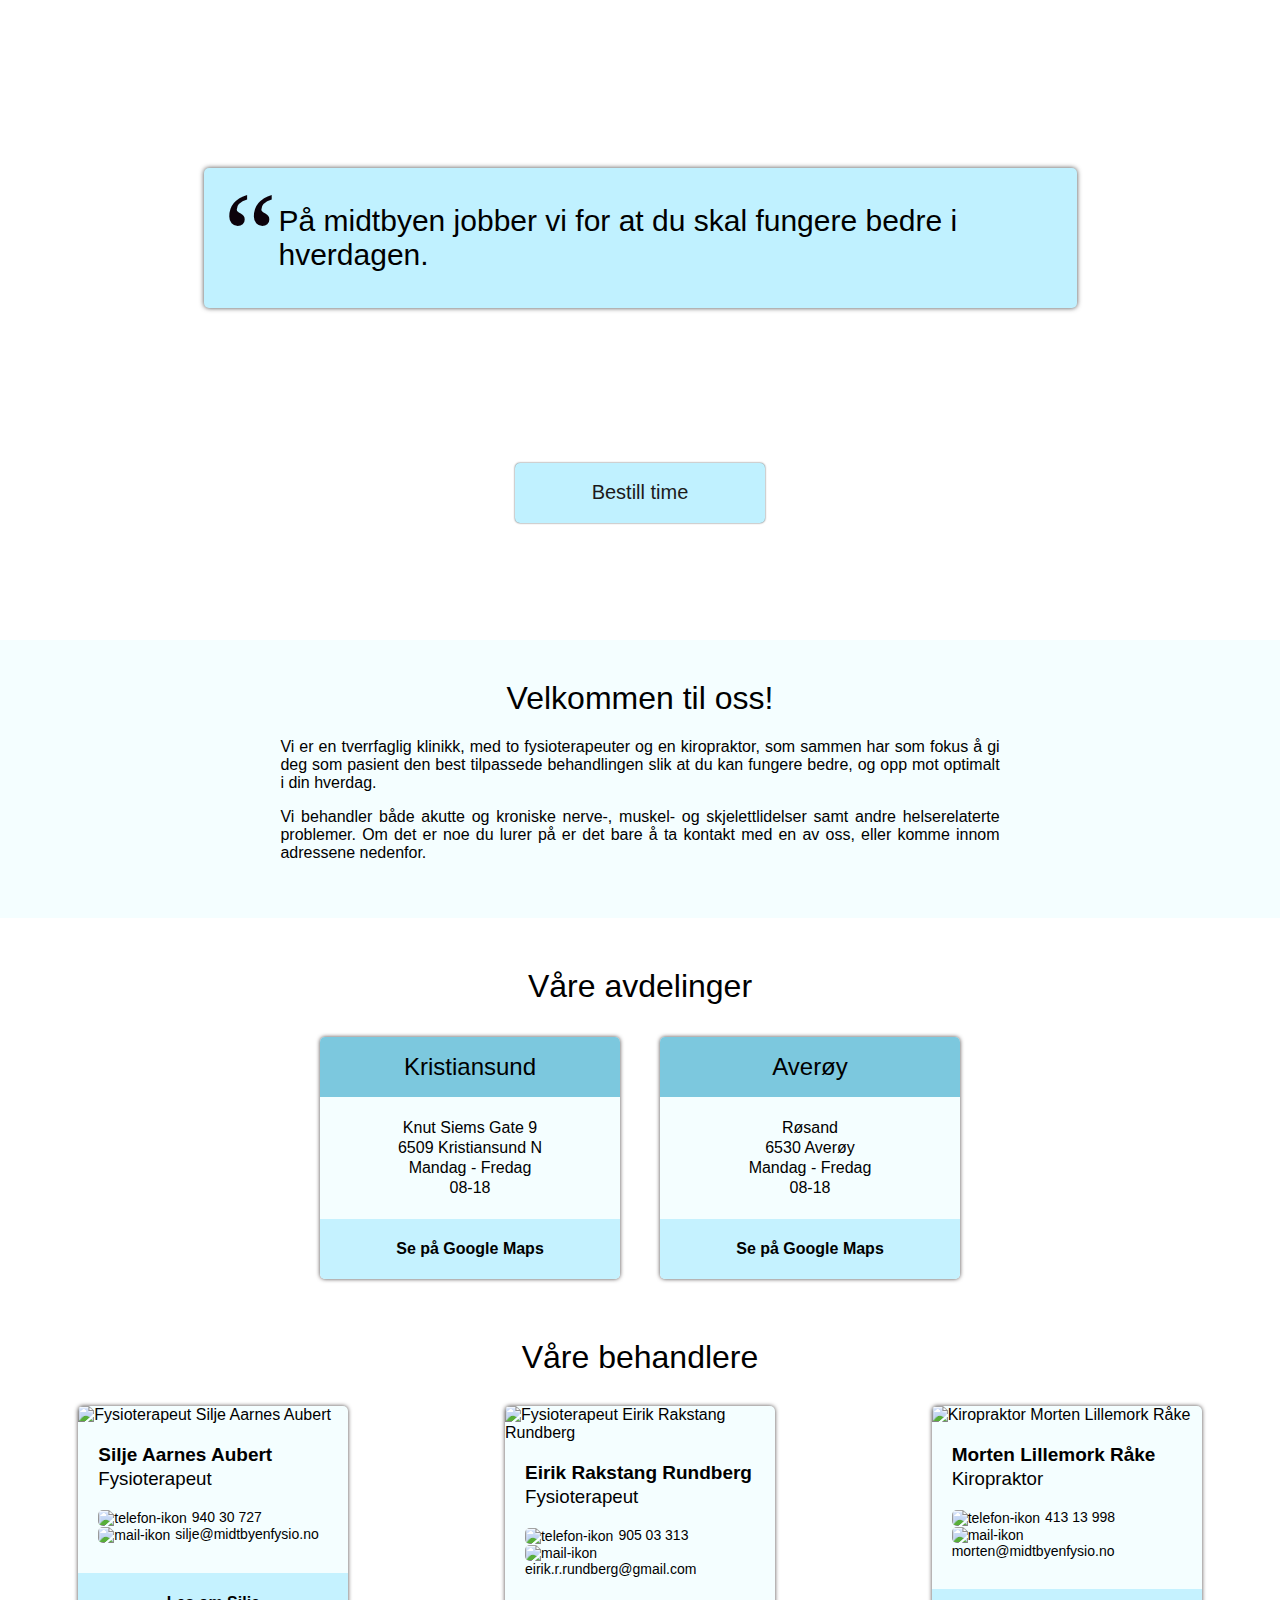
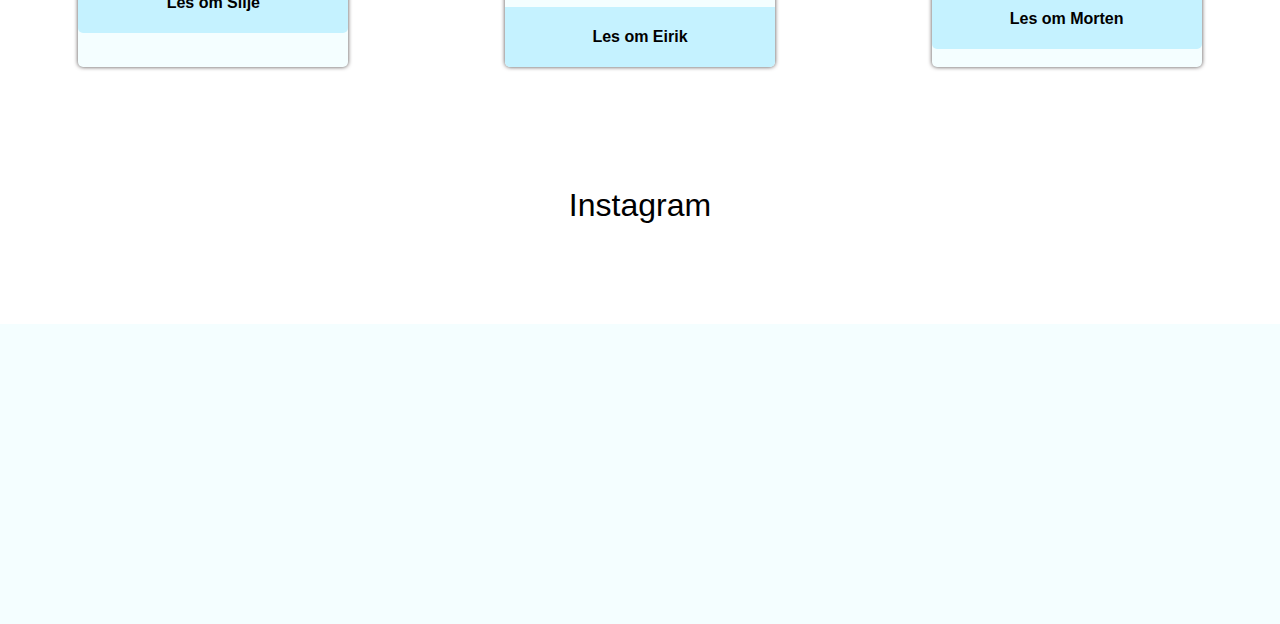
==== index.html @ 26018ac4 "feat: multiple small adjustments" ====
<!DOCTYPE html>
<html lang="nb">
  <head>
    <title>Midtbyen fysioterapi og kiropraktikk</title>
    <link rel="stylesheet" type="text/css" href="style.css" />
    <script src="https://code.jquery.com/jquery-1.10.2.js"></script>
    <script src="js/loadIncludes.js"></script>
    <script src="js/instagram.js"></script>
    <meta charset="utf-8" />
    <meta name="viewport" content="width=device-width, initial-scale=1.0" />
    <meta http-equiv="Content-Type" content="text/html; charset=utf-8" />
    <meta name="description" content="" />
    <link rel="icon" href="/img/logos/favicon.ico">
  </head>
  <body>
    <div id="headerContainer"></div>
    <script type="text/javascript">
      loadHeader();
    </script>
    <div id="topSection" class="content">
      <blockquote>
        På midtbyen jobber vi for at du skal fungere bedre i hverdagen.
      </blockquote>
      <a class="cta" href="bestilling.html">Bestill time</a>
    </div>
    <section id="welcomeTextSection">
      <div id="welcomeText">
        <h1>Velkommen til oss!</h1>
        <p>
          Vi er en tverrfaglig klinikk, med to fysioterapeuter og en
          kiropraktor, som sammen har som fokus å gi deg som pasient den best
          tilpassede behandlingen slik at du kan fungere bedre, og opp mot
          optimalt i din hverdag.
        </p>
        <p>
          Vi behandler både akutte og kroniske nerve-, muskel- og
          skjelettlidelser samt andre helserelaterte problemer. Om det er noe du
          lurer på er det bare å ta kontakt med en av oss, eller komme innom
          adressene nedenfor.
        </p>
      </div>
    </section>
    <section>
      <h1 id="departments">Våre avdelinger</h1>
      <div id="locations">
        <div class="location">
          <h2>Kristiansund</h2>
          <address>
            <p>Knut Siems Gate 9</p>
            <p>6509 Kristiansund N</p>
          </address>
          <p>Mandag - Fredag</p>
          <p>08-18</p>
          <a
            href="https://www.google.com/maps/place/63%C2%B006'36.9%22N+7%C2%B043'52.5%22E/@63.1102417,7.7290666,17z/data=!3m1!4b1!4m5!3m4!1s0x0:0x0!8m2!3d63.1102393!4d7.7312553">Se
            på Google Maps</a>
        </div>
        <div class="location">
          <h2>Averøy</h2>
          <address>
            <p>Røsand</p>
            <p>6530 Averøy</p>
          </address>
          <p>Mandag - Fredag</p>
          <p>08-18</p>
          <a
            href="https://www.google.com/maps/place/63%C2%B004'08.4%22N+7%C2%B040'07.1%22E/@63.0690024,7.666438,17z/data=!3m1!4b1!4m5!3m4!1s0x0:0x0!8m2!3d63.069!4d7.6686267">Se
            på Google Maps</a>
        </div>
      </div>
    </section>
    <section>
      <h1 id="employees">Våre behandlere</h1>
      <div id="people">
        <div class="person">
          <img
            src="img/people/square/portrett_silje.png"
            alt="Fysioterapeut Silje Aarnes Aubert"
            />
          <div class="personInfo">
            <h2>Silje Aarnes Aubert</h2>
            <h3 class="vocation">Fysioterapeut</h3>
            <div class="contactInfo">
              <span><img src="img/icons/tlf.png" alt="telefon-ikon" />940 30 727</span>
              <span><img src="img/icons/at.png" alt="mail-ikon" />silje@midtbyenfysio.no</span>
            </div>
          </div>
          <a href="Om_oss.html#silje">Les om Silje</a>
        </div>
        <div class="person">
          <img
            src="img/people/square/portrett_eirik.png"
            alt="Fysioterapeut Eirik Rakstang Rundberg"
            />
          <div class="personInfo">
            <h2>Eirik Rakstang Rundberg</h2>
            <h3 class="vocation">Fysioterapeut</h3>

            <div class="contactInfo">
              <span><img src="img/icons/tlf.png" alt="telefon-ikon" />905 03 313</span>
              <span><img src="img/icons/at.png" alt="mail-ikon" />eirik.r.rundberg@gmail.com</span>
            </div>
          </div>
          <a href="Om_oss.html#eirik">Les om Eirik</a>
        </div>
        <div class="person">
          <img
            src="img/people/square/portrett_morten.png"
            alt="Kiropraktor Morten Lillemork Råke"
            />
          <div class="personInfo">
            <h2>Morten Lillemork Råke</h2>
            <h3 class="vocation">Kiropraktor</h3>

            <div class="contactInfo">
              <span><img src="img/icons/tlf.png" alt="telefon-ikon" />413 13 998</span>
              <span><img src="img/icons/at.png" alt="mail-ikon" />morten@midtbyenfysio.no</span>
            </div>
          </div>
          <a href="Om_oss.html#morten">Les om Morten</a>
        </div>
      </div>
    </section>
    <section id="instagram-section">
      <h1 class="centerText">Instagram</h1>
      <div id="instagram-feed"></div>
    </section>
    <footer id="footer"></footer>
    <script src="https://snapwidget.com/js/snapwidget.js"></script>
    <script type="text/javascript">
      loadFooter();
    </script>
  </body>
</html>
---- style.css ----
/* Generelt */
h1,
h2,
h3,
h4 {
  font-weight: normal;
}

body {
  font-family: "Segoe UI", Tahoma, Geneva, Verdana, sans-serif;
  margin: 0;
}

address {
  font-style: normal;
}

.centerText {
  text-align: center;
}

img {
  border-radius: 5px;
}

/* includes/header.html */
/*---------- Header ---------*/
header {
  background-color: #f4feff;
  height: 100%;
  display: -webkit-box;
  display: -ms-flexbox;
  display: flex;
  -webkit-box-align: center;
  -ms-flex-align: center;
  align-items: center;
  -webkit-box-pack: justify;
  -ms-flex-pack: justify;
  justify-content: space-between;
}

#headerContainer {
  height: 90px;
  -webkit-transition: all 0.2s;
  -o-transition: all 0.2s;
  transition: all 0.2s;
  position: relative;
}

header a {
  height: 90%;
}

header img {
  height: 100%;
  width: auto;
}

.sticky {
  height: 60px !important;
  position: fixed !important;
  z-index: 1;
  width: 100%;
  box-shadow: 0px 0px 5px 0px rgb(76, 76, 76);
  -webkit-box-shadow: 0px 0px 5px 0px rgb(76, 76, 76);
  -moz-box-shadow: 0px 0px 5px 0px rgb(76, 76, 76);
}

.sticky ~ .content {
  padding-top: 90px;
}

h1.headerTitle {
  display: inline;
  font-weight: normal;
  font-size: 1.8em;
}

a.headerHome {
  display: -webkit-box;
  display: -ms-flexbox;
  display: flex;
  -webkit-box-align: center;
  -ms-flex-align: center;
  align-items: center;
}

a.headerHome .headerImg {
  height: 80px;
  width: 80px;
  background: url(/images/logo.png) no-repeat;
  background-size: cover;
}

a.headerHome:hover .headerImg {
  background: url(/images/logo_hover.png) no-repeat;
  background-size: cover;
}

/* Burger menu */
#mobileNav {
  background-color: #f4feff;
  text-align: right;
  padding-bottom: 10px;
  position: relative;
  z-index: 1;
  box-shadow: 0 4px 4px -2px #565656;
  -webkit-box-shadow: 0 4px 4px -2px #565656;
  -moz-box-shadow: 0 4px 4px -2px #565656;
}

.mobileNavList {
  margin: 0;
  list-style: none;
  font-weight: 350;
}

.mobileNavList li {
  padding: 7px 10px;
  font-size: 20px;
  margin-bottom: 10px;
}

.mobileNavList li a {
  text-decoration: none;
  color: black;
  padding: 10px 5px;
}

.burgerContainer {
  display: none;
  cursor: pointer;
  margin-right: 10px;
}

.bar1,
.bar2,
.bar3 {
  width: 35px;
  height: 5px;
  background-color: #333;
  margin: 6px 0;
  -webkit-transition: 0.4s;
  -o-transition: 0.4s;
  transition: 0.4s;
}

/* Rotate first bar */
.change .bar1 {
  -webkit-transform: rotate(-45deg) translate(-9px, 6px);
  -ms-transform: rotate(-45deg) translate(-9px, 6px);
  transform: rotate(-45deg) translate(-9px, 6px);
}

/* Fade out the second bar */
.change .bar2 {
  opacity: 0;
}

/* Rotate last bar */
.change .bar3 {
  -webkit-transform: rotate(45deg) translate(-8px, -8px);
  -ms-transform: rotate(45deg) translate(-8px, -8px);
  transform: rotate(45deg) translate(-8px, -8px);
}

@media screen and (max-width: 800px) {
  .burgerContainer {
    display: inline-block !important;
  }
  .desktopNav {
    display: none;
  }
}

/* Desktop nav */

nav.desktopNav li {
  position: relative;
}

ul.desktopNavList li {
  display: inline;
  margin-right: 20px;
  font-size: 20px;
}

ul.desktopNavList li a {
  text-decoration: none;
  color: black;
  font-weight: 350;
}

ul.desktopNavList li a:hover {
  text-shadow: 0 0 0.5px #0a0a0a;
}

.displayNone {
  display: none;
}

/* includes/footer.html */

footer {
  height: 300px;
  background-color: #f4feff;
  margin-top: 100px;
  color: #2b2b2b;
}

#socialIcons {
  height: 100%;
  width: 30%;
  display: -webkit-box;
  display: -ms-flexbox;
  display: flex;
  -webkit-box-align: center;
  -ms-flex-align: center;
  align-items: center;
  -webkit-box-orient: vertical;
  -webkit-box-direction: normal;
  -ms-flex-direction: column;
  flex-direction: column;
  -webkit-box-pack: center;
  -ms-flex-pack: center;
  justify-content: center;
}

#socialIcons img {
  height: 45px;
  margin: 10px;
}

#footerPlacer {
  display: -webkit-box;
  display: -ms-flexbox;
  display: flex;
  -webkit-box-align: center;
  -ms-flex-align: center;
  align-items: center;
  -ms-flex-pack: distribute;
  justify-content: space-around;
  height: 100%;
  -ms-flex-wrap: wrap;
  flex-wrap: wrap;
}

.footerPerson {
  margin-bottom: 10px;
  margin-right: 20px;
}

.footerPerson p {
  margin: 0;
}

.footerPerson span {
  display: block;
  font-weight: 100;
}

.footerPerson img {
  height: 15px;
}

#footerContact {
  width: 60%;
  display: -webkit-box;
  display: -ms-flexbox;
  display: flex;
  -ms-flex-wrap: wrap;
  flex-wrap: wrap;
}

#bottomFooter {
  background-color: #7cc8de;
  height: 40px;
  display: -webkit-box;
  display: -ms-flexbox;
  display: flex;
  -webkit-box-align: center;
  -ms-flex-align: center;
  align-items: center;
  -webkit-box-pack: center;
  -ms-flex-pack: center;
  justify-content: center;
}

#bottomFooter a {
  color: #353535;
  font-size: 14px;
}

/* index.html */

iframe.snapwidget-widget {
  height: auto !important;
  min-height: 300px !important;
}

#topSection {
  background-image: url("img/other/storkaia.jpg");
  height: 550px;
  display: -webkit-box;
  display: -ms-flexbox;
  display: flex;
  -webkit-box-orient: vertical;
  -webkit-box-direction: normal;
  -ms-flex-direction: column;
  flex-direction: column;
  -webkit-box-pack: space-around;
  -ms-flex-pack: space-around;
  justify-content: space-around;

  /* Create the parallax scrolling effect */
  background-attachment: fixed;
  background-position: center;
  background-repeat: no-repeat;
  background-size: cover;
}
.cta {
  display: block;
  text-decoration: none;
  color: #1c1a1a;
  font-weight: 500;
  width: 250px;
  margin: 0 auto;
  height: 60px;
  display: -webkit-box;
  display: -ms-flexbox;
  display: flex;
  -webkit-box-pack: center;
  -ms-flex-pack: center;
  justify-content: center;
  -webkit-box-align: center;
  -ms-flex-align: center;
  align-items: center;
  font-size: 20px;
  margin-bottom: 40px;
  background-color: #c0f1ff;
  border-radius: 5px;
  -webkit-transition: all 0.3s;
  -o-transition: all 0.3s;
  transition: all 0.3s;
  box-shadow: 0px 0px 2px 0px rgb(76, 76, 76);
  -webkit-box-shadow: 0px 0px 2px 0px rgb(76, 76, 76);
  -moz-box-shadow: 0px 0px 2px 0px rgb(76, 76, 76);
}

#welcomeTextSection {
  background-color: #f4feff;
  padding: 20px;
  margin: 0;
}

.cta:hover {
  -webkit-transform: scale(1.1);
  -ms-transform: scale(1.1);
  transform: scale(1.1);
  box-shadow: 0px 0px 5px 0px rgb(76, 76, 76);
  -webkit-box-shadow: 0px 0px 5px 0px rgb(76, 76, 76);
  -moz-box-shadow: 0px 0px 5px 0px rgb(76, 76, 76);
  cursor: pointer;
}

blockquote {
  font-size: 30px;
  width: 60%;
  margin: 0 auto;
  padding: 1.2em 30px 1.2em 75px;
  position: relative;
  background-color: #c0f1ff;
  border-radius: 5px;
  box-shadow: 0px 0px 5px 0px rgb(76, 76, 76);
  -webkit-box-shadow: 0px 0px 5px 0px rgb(76, 76, 76);
  -moz-box-shadow: 0px 0px 5px 0px rgb(76, 76, 76);
}

blockquote::before {
  font-family: Times new roman;
  content: "\201C";
  color: #0c020b;
  font-size: 4em;
  position: absolute;
  left: 20px;
  top: -1px;
}

@media screen and (max-width: 620px) {
  blockquote {
    font-size: 24px;
  }
}

section {
  margin-top: 50px;
}

#welcomeText {
  width: 58%;
  margin: 0 auto;
  padding: 20px 0;
  text-align: justify;
}

#welcomeText h1 {
  text-align: center;
  margin-top: 0px;
}

#locations {
  display: -webkit-box;
  display: -ms-flexbox;
  display: flex;
  -webkit-box-orient: horizontal;
  -webkit-box-direction: normal;
  -ms-flex-direction: row;
  flex-direction: row;
  -webkit-box-pack: center;
  -ms-flex-pack: center;
  justify-content: center;
  -ms-flex-wrap: wrap;
  flex-wrap: wrap;
  text-align: center;
}

.location {
  background-color: #f4feff;
  margin: 10px 20px;
  padding: 80px 40px;
  position: relative;
  width: 220px;
  box-shadow: 0px 0px 4px 0px rgb(80, 74, 74);
  -webkit-box-shadow: 0px 0px 4px 0px rgb(80, 74, 74);
  -moz-box-shadow: 0px 0px 4px 0px rgb(80, 74, 74);
  border-radius: 5px;
}

.location p {
  margin: 2px 0;
}

.location > h2 {
  margin: 0 0 10px 0;
}
.location h2 {
  position: absolute;
  width: 100%;
  height: 60px;
  line-height: 60px;
  left: 0;
  top: 0;
  background-color: #7cc8de;
  text-align: center;
  border-radius: 5px 5px 0 0;
}

.location a {
  position: absolute;
  width: 100%;
  height: 60px;
  line-height: 60px;
  left: 0;
  bottom: 0;
  background-color: #c5f2ff;
  text-align: center;
  text-decoration: none;
  color: black;
  font-weight: 600;
  margin-top: 10px;
  display: block;
  border-radius: 0 0 5px 5px;
}

.location a:hover {
  font-weight: 700;
}

#people {
  display: -webkit-box;
  display: -ms-flexbox;
  display: flex;
  -webkit-box-orient: horizontal;
  -webkit-box-direction: normal;
  -ms-flex-direction: row;
  flex-direction: row;
  -webkit-box-pack: space-around;
  -ms-flex-pack: space-around;
  justify-content: space-around;
  -ms-flex-wrap: wrap;
  flex-wrap: wrap;
}

#employees {
  margin-bottom: 30px;
}

.person {
  margin: 0 20px 70px;
  width: 270px;
  background-color: #f4feff;
  display: -webkit-box;
  display: -ms-flexbox;
  display: flex;
  -webkit-box-orient: vertical;
  -webkit-box-direction: normal;
  -ms-flex-direction: column;
  flex-direction: column;
  -webkit-box-align: start;
  -ms-flex-align: start;
  align-items: flex-start;
  -webkit-transition: all 0.3s;
  -o-transition: all 0.3s;
  transition: all 0.3s;
  box-shadow: 0px 0px 4px 0px rgb(80, 74, 74);
  -webkit-box-shadow: 0px 0px 4px 0px rgb(80, 74, 74);
  -moz-box-shadow: 0px 0px 4px 0px rgb(80, 74, 74);
  border-radius: 5px;
}

.personInfo {
  padding: 20px;
}

.person h2 {
  font-size: 19px;
  font-weight: 600;
  margin: 0;
}

.person .vocation {
  margin-top: 2px;
}

.person > img {
  width: 100%;
  max-height: 270px;
  border-radius: 5px 5px 0 0;
}

.contactInfo {
  display: -webkit-box;
  display: -ms-flexbox;
  display: flex;
  -webkit-box-orient: vertical;
  -webkit-box-direction: normal;
  -ms-flex-direction: column;
  flex-direction: column;
  -webkit-box-pack: start;
  -ms-flex-pack: start;
  justify-content: flex-start;
  width: 100%;
  margin: 10px 0;
}

.person a {
  color: black;
  background-color: #c5f2ff;
  display: block;
  width: 100%;
  height: 60px;
  display: -webkit-box;
  display: -ms-flexbox;
  display: flex;
  -webkit-box-align: center;
  -ms-flex-align: center;
  align-items: center;
  -webkit-box-pack: center;
  -ms-flex-pack: center;
  justify-content: center;
  text-decoration: none;
  font-weight: 600;
  border-radius: 0 0 5px 5px;
}

.person a:hover {
  font-weight: bold;
}

.contactInfo span img {
  width: 15px;
  margin-right: 5px;
  vertical-align: middle;
}

.contactInfo span {
  display: block;
  font-size: 14px;
}

#employees,
#departments {
  text-align: center;
}

#instagram-section {
  width: 90%;
  margin: 50px auto;
}

/* Bestilling.html */

.normalMargin {
  margin: 0 80px;
}
input,
select,
textarea {
  display: block;
  width: 100%;
  padding: 5px 0px 5px 2px;
  -webkit-box-sizing: border-box;
  box-sizing: border-box;
  background-color: #f4feff;
  font-family: Verdana;
}

input[type="submit"]:hover {
  cursor: pointer;
  -webkit-transform: scale(1.05);
  -ms-transform: scale(1.05);
  transform: scale(1.05);
}

form > p {
  font-weight: 500;
  color: #001bb0;
}

input,
select {
  height: 45px;
}

input,
select,
textarea {
  border: none;
  border-radius: 5px;
  border: 0.4px solid #bdbdbd;
}

input:focus,
select:focus,
textarea:focus {
  box-shadow: 0 0 6px #2196f3;
  -webkit-box-shadow: 0 0 6px #2196f3;
  -moz-box-shadow: 0 0 6px #2196f3;
  outline: none;
  background-color: white;
}

form {
  padding: 50px;
  max-width: 600px;
  background-color: #b9e4f1;
  box-shadow: 0px 0px 5px 0px rgb(147, 147, 147);
  -webkit-box-shadow: 0px 0px 5px 0px rgb(147, 147, 147);
  -moz-box-shadow: 0px 0px 5px 0px rgb(147, 147, 147);
  border-radius: 5px;
}

input,
textarea {
  padding-left: 5px;
}

input[type="date"]::-webkit-inner-spin-button {
  -webkit-appearance: none;
  display: none;
}

#orderButton {
  width: 100%;
  margin-top: 30px;
  margin-bottom: 0;
  background-color: #f4feff;
  border: none;
}

#orderButton:hover {
  background-color: #d2fbff;
  -webkit-transform: scale(1);
  -ms-transform: scale(1);
  transform: scale(1);
}

textarea {
  height: 200px;
  resize: none;
}

div#content-dissappear {
  width: 100%;
  display: -webkit-box;
  display: -ms-flexbox;
  display: flex;
  -webkit-box-orient: vertical;
  -webkit-box-direction: normal;
  -ms-flex-direction: column;
  flex-direction: column;
  -webkit-box-align: center;
  -ms-flex-align: center;
  align-items: center;
}

.formContainer {
  width: 70%;
}

.inputGroup {
  width: 47%;
  display: -webkit-box;
  display: -ms-flexbox;
  display: flex;
  -webkit-box-orient: vertical;
  -webkit-box-direction: normal;
  -ms-flex-direction: column;
  flex-direction: column;
  margin-bottom: 15px;
}

.fullWidthInput {
  width: 100% !important;
}

.inputRow {
  display: -webkit-box;
  display: -ms-flexbox;
  display: flex;
  -webkit-box-pack: justify;
  -ms-flex-pack: justify;
  justify-content: space-between;
}

label {
  width: 180px;
  margin-bottom: 5px;
}

#infoLabel {
  line-height: normal;
}

input::-webkit-input-placeholder,
textarea::-webkit-input-placeholder,
select {
  color: #646464;
  font-family: "Segoe UI", Tahoma, Geneva, Verdana, sans-serif;
  font-size: 14px;
}

input::-moz-placeholder,
textarea::-moz-placeholder,
select {
  color: #646464;
  font-family: "Segoe UI", Tahoma, Geneva, Verdana, sans-serif;
  font-size: 14px;
}

input:-ms-input-placeholder,
textarea:-ms-input-placeholder,
select {
  color: #646464;
  font-family: "Segoe UI", Tahoma, Geneva, Verdana, sans-serif;
  font-size: 14px;
}

input::-ms-input-placeholder,
textarea::-ms-input-placeholder,
select {
  color: #646464;
  font-family: "Segoe UI", Tahoma, Geneva, Verdana, sans-serif;
  font-size: 14px;
}

input::placeholder,
textarea::placeholder,
select {
  color: #646464;
  font-family: "Segoe UI", Tahoma, Geneva, Verdana, sans-serif;
  font-size: 14px;
}

textarea ~ label {
  line-height: normal;
}

form > h2 {
  margin-top: 0;
}

@media screen and (max-width: 620px) {
  .inputRow {
    -webkit-box-orient: vertical;
    -webkit-box-direction: normal;
    -ms-flex-direction: column;
    flex-direction: column;
  }
  .inputGroup {
    width: 100% !important;
  }
  .formContainer {
    width: 90%;
  }
  form {
    padding: 20px;
  }
  #welcomeText {
    width: 80%;
  }
}

select:hover {
  cursor: pointer;
}

form {
  margin: 40px 0px;
}

input#date {
  cursor: pointer;
}

/*Datepicker*/
.ui-widget-header {
  background: none !important;
  background-color: #fbcbe1 !important;
}

@media screen and (max-width: 390px) {
  .ui-datepicker {
    font-size: 14px !important;
  }
}

/*----------Priser.html ----------*/

#priser {
  background-color: rgb(244, 254, 255);
  border-radius: 5px;
  box-shadow: 0px 0px 5px 0px rgb(76, 76, 76);
  -webkit-box-shadow: 0px 0px 5px 0px rgb(76, 76, 76);
  -moz-box-shadow: 0px 0px 5px 0px rgb(76, 76, 76);
  border-spacing: 0;
}

#priser th {
  background-color: #7cc8de;
  text-align: left;
}

#priser tr:hover {
  background-color: rgb(166, 234, 241);
}

#priser td,
#priser th {
  padding: 10px 20px;
}

@media screen and (max-width: 620px) {
  .normalMargin {
    margin: 0 10px;
  }
}

#treatments {
  padding: 0;
}

#treatments > li {
  padding: 10px 20px;
  max-width: 385px;
  display: inline-block;
  background-color: #f4feff;
  border-radius: 5px;
  border: 0.4px solid gray;
  margin: 5px;
}

#priceSection {
  margin: 0;
}

#treatmentImages {
  display: flex;
  flex-wrap: wrap;
}

#treatmentImages img {
  width: 250px;
  margin: 5px;
}

@media screen and (max-width: 700px) {
  #treatmentImages {
    justify-content: center;
  }
  #treatmentImages img {
    width: 200px;
  }
}

@media screen and (max-width: 400px) {
  #treatmentImages img {
    width: 120px;
  }
}

/*---------- om_oss.html ----------*/

#aboutMidtbyen img {
  width: 250px;
  float: right;
  margin-left: 20px;
  margin-bottom: 10px;
}

#aboutPeople {
  clear: right;
}

#aboutPeople h2 {
  margin-bottom: 20px !important;
}

#aboutHeading {
  margin-top: 20px;
}

.aboutPerson {
  background-color: #f4feff;
  padding: 20px;
  box-shadow: 0px 0px 5px 0px rgb(76, 76, 76);
  -webkit-box-shadow: 0px 0px 5px 0px rgb(76, 76, 76);
  -moz-box-shadow: 0px 0px 5px 0px rgb(76, 76, 76);
  border-radius: 5px;
  margin-bottom: 30px;
}

.aboutPerson h3 {
  margin: 0;
  font-weight: 600;
}

.imgPlacer {
  width: 230px;
}

.aboutPerson img {
  max-width: 100%;
  float: left;
  margin-right: 20px;
  margin-bottom: 10px;
}

#aboutMidtbyen,
#aboutPeople {
  margin-bottom: 40px;
}

@media screen and (max-width: 550px) {
  .aboutPerson img {
    margin-bottom: 10px;
  }
  .imgPlacer {
    width: 100%;
  }
  .aboutPerson h3 {
    text-align: center;
  }
  .aboutPerson {
    width: 86%;
  }
}

@media screen and (max-width: 500px) {
  #aboutMidtbyen img {
    width: 100%;
    height: auto;
  }
}
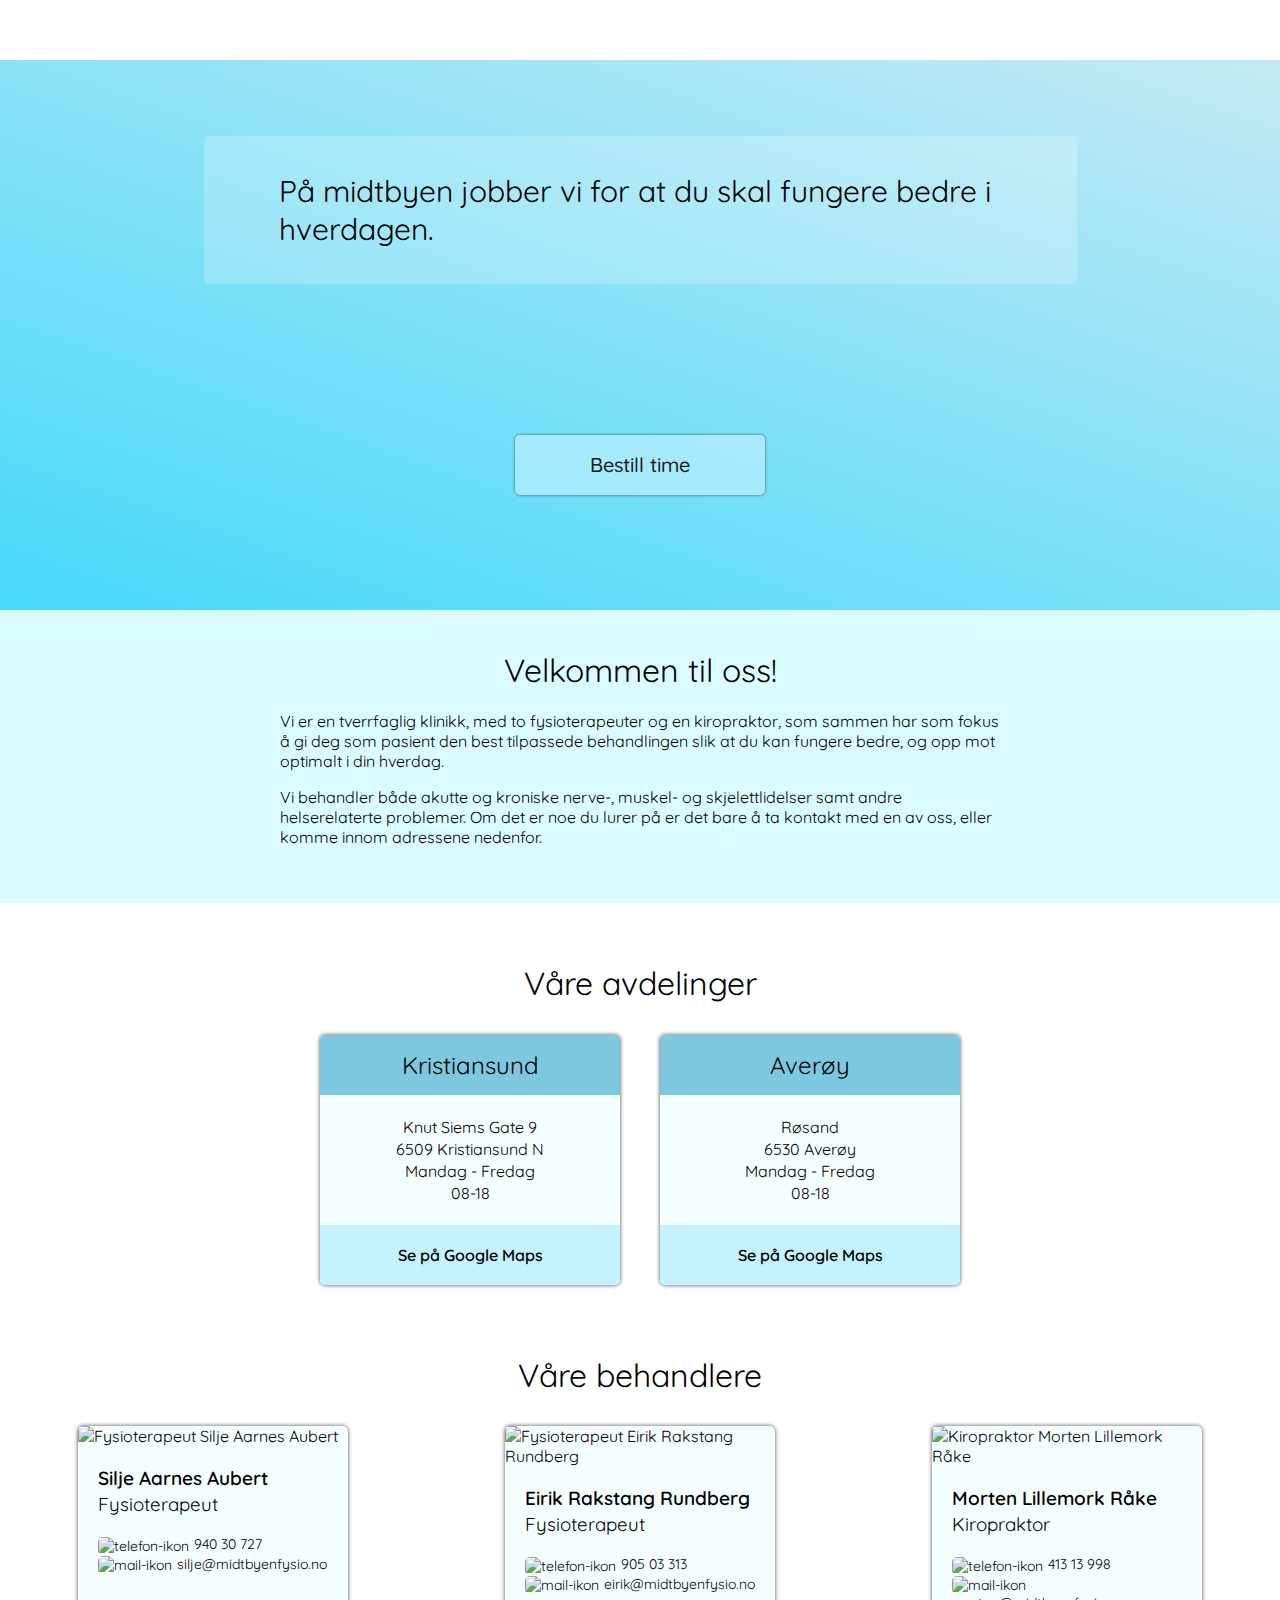
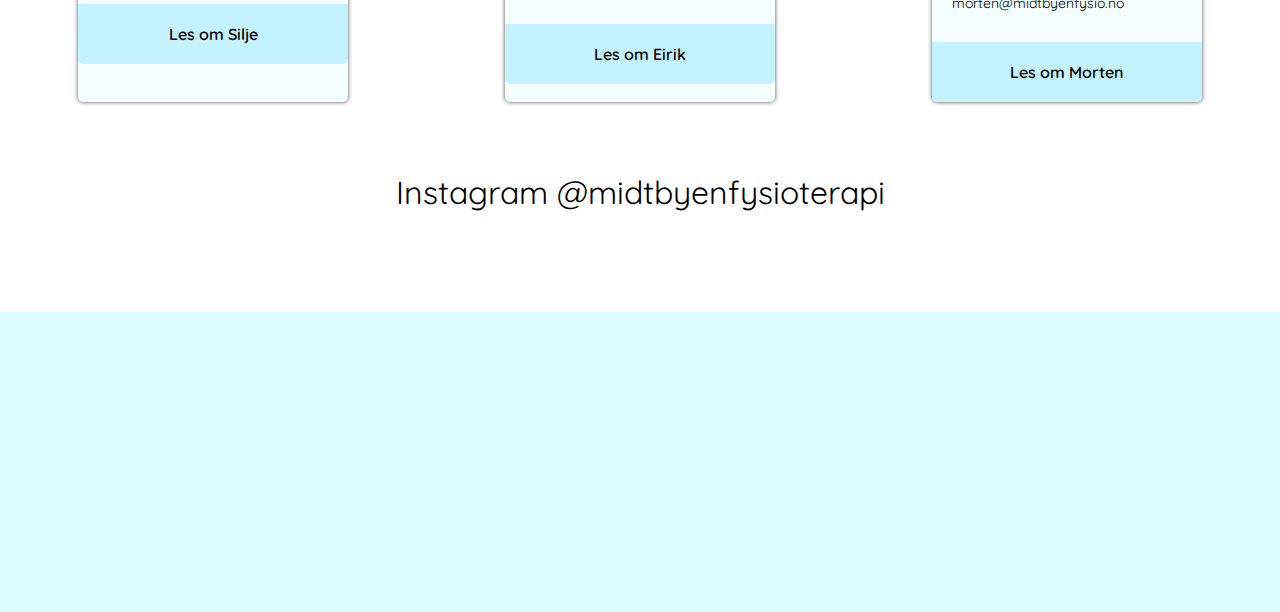
==== commit a9c14924: "feat: update font" ====
--- a/index.html
+++ b/index.html
@@ -11,13 +11,16 @@
     <meta http-equiv="Content-Type" content="text/html; charset=utf-8" />
     <meta name="description" content="" />
     <link rel="icon" href="/img/logos/favicon.ico">
+    <link
+      href="https://fonts.googleapis.com/css?family=Quicksand:300,400,500,600,700&display=swap"
+      rel="stylesheet">
   </head>
   <body>
     <div id="headerContainer"></div>
     <script type="text/javascript">
       loadHeader();
     </script>
-    <div id="topSection" class="content">
+    <div id="topSection">
       <blockquote>
         På midtbyen jobber vi for at du skal fungere bedre i hverdagen.
       </blockquote>
@@ -85,7 +88,7 @@
               <span><img src="img/icons/at.png" alt="mail-ikon" />silje@midtbyenfysio.no</span>
             </div>
           </div>
-          <a href="Om_oss.html#silje">Les om Silje</a>
+          <a href="Om_oss.html">Les om Silje</a>
         </div>
         <div class="person">
           <img
@@ -98,10 +101,10 @@
 
             <div class="contactInfo">
               <span><img src="img/icons/tlf.png" alt="telefon-ikon" />905 03 313</span>
-              <span><img src="img/icons/at.png" alt="mail-ikon" />eirik.r.rundberg@gmail.com</span>
+              <span><img src="img/icons/at.png" alt="mail-ikon" />eirik@midtbyenfysio.no</span>
             </div>
           </div>
-          <a href="Om_oss.html#eirik">Les om Eirik</a>
+          <a href="Om_oss.html">Les om Eirik</a>
         </div>
         <div class="person">
           <img
@@ -117,12 +120,12 @@
               <span><img src="img/icons/at.png" alt="mail-ikon" />morten@midtbyenfysio.no</span>
             </div>
           </div>
-          <a href="Om_oss.html#morten">Les om Morten</a>
+          <a href="Om_oss.html">Les om Morten</a>
         </div>
       </div>
     </section>
     <section id="instagram-section">
-      <h1 class="centerText">Instagram</h1>
+      <h1 class="centerText">Instagram @midtbyenfysioterapi</h1>
       <div id="instagram-feed"></div>
     </section>
     <footer id="footer"></footer>
--- a/style.css
+++ b/style.css
@@ -6,9 +6,14 @@
   font-weight: normal;
 }
 
+.noMarginHeading {
+  margin-top: 0;
+}
+
 body {
-  font-family: "Segoe UI", Tahoma, Geneva, Verdana, sans-serif;
+  font-family: "Quicksand", "Segoe UI", Tahoma, Geneva, Verdana, sans-serif;
   margin: 0;
+  margin-top: 60px;
 }
 
 address {
@@ -26,7 +31,7 @@
 /* includes/header.html */
 /*---------- Header ---------*/
 header {
-  background-color: #f4feff;
+  background-color: #dafcff;
   height: 100%;
   display: -webkit-box;
   display: -ms-flexbox;
@@ -44,30 +49,32 @@
   -webkit-transition: all 0.2s;
   -o-transition: all 0.2s;
   transition: all 0.2s;
-  position: relative;
+  position: fixed;
+  width: 100%;
+  top: 0;
+  z-index: 1;
 }
 
 header a {
-  height: 90%;
+  height: 88%;
+  width: 0;
 }
 
 header img {
   height: 100%;
   width: auto;
+  color: #cbebf3;
 }
 
 .sticky {
   height: 60px !important;
-  position: fixed !important;
-  z-index: 1;
-  width: 100%;
   box-shadow: 0px 0px 5px 0px rgb(76, 76, 76);
   -webkit-box-shadow: 0px 0px 5px 0px rgb(76, 76, 76);
   -moz-box-shadow: 0px 0px 5px 0px rgb(76, 76, 76);
 }
 
-.sticky ~ .content {
-  padding-top: 90px;
+.content {
+  margin-top: 120px !important;
 }
 
 h1.headerTitle {
@@ -99,7 +106,7 @@
 
 /* Burger menu */
 #mobileNav {
-  background-color: #f4feff;
+  background-color: #dafcff;
   text-align: right;
   padding-bottom: 10px;
   position: relative;
@@ -125,6 +132,7 @@
   text-decoration: none;
   color: black;
   padding: 10px 5px;
+  font-weight: 400;
 }
 
 .burgerContainer {
@@ -188,7 +196,7 @@
 ul.desktopNavList li a {
   text-decoration: none;
   color: black;
-  font-weight: 350;
+  font-weight: 400;
 }
 
 ul.desktopNavList li a:hover {
@@ -203,7 +211,7 @@
 
 footer {
   height: 300px;
-  background-color: #f4feff;
+  background-color: #dafcff;
   margin-top: 100px;
   color: #2b2b2b;
 }
@@ -252,6 +260,7 @@
 
 .footerPerson p {
   margin: 0;
+  font-weight: 500;
 }
 
 .footerPerson span {
@@ -293,13 +302,41 @@
 
 /* index.html */
 
+/* Multiple media queries to make snapwidget fit nicely */
 iframe.snapwidget-widget {
   height: auto !important;
-  min-height: 300px !important;
+  min-height: 320px !important;
+}
+
+@media screen and (max-width: 900px) {
+  iframe.snapwidget-widget {
+    min-height: 800px !important;
+  }
+}
+
+@media screen and (max-width: 620px) {
+  iframe.snapwidget-widget {
+    min-height: 600px !important;
+  }
+}
+
+@media screen and (max-width: 500px) {
+  iframe.snapwidget-widget {
+    min-height: 450px !important;
+  }
+}
+
+@media screen and (max-width: 400px) {
+  iframe.snapwidget-widget {
+    min-height: 350px !important;
+  }
 }
 
 #topSection {
-  background-image: url("img/other/storkaia.jpg");
+  background-color: #21d4fd;
+  background-image: -o-linear-gradient(71deg, #21d4fd 0%, #cbebf3 100%);
+  background-image: linear-gradient(19deg, #21d4fd 0%, #cbebf3 100%);
+
   height: 550px;
   display: -webkit-box;
   display: -ms-flexbox;
@@ -337,18 +374,18 @@
   align-items: center;
   font-size: 20px;
   margin-bottom: 40px;
-  background-color: #c0f1ff;
+  background-color: #c0f1ffa3;
   border-radius: 5px;
   -webkit-transition: all 0.3s;
   -o-transition: all 0.3s;
   transition: all 0.3s;
-  box-shadow: 0px 0px 2px 0px rgb(76, 76, 76);
-  -webkit-box-shadow: 0px 0px 2px 0px rgb(76, 76, 76);
-  -moz-box-shadow: 0px 0px 2px 0px rgb(76, 76, 76);
+  box-shadow: 0px 0px 3px 0px rgb(76, 76, 76);
+  -webkit-box-shadow: 0px 0px 3px 0px rgb(76, 77, 77);
+  -moz-box-shadow: 0px 0px 3px 0px rgb(76, 76, 76);
 }
 
 #welcomeTextSection {
-  background-color: #f4feff;
+  background-color: #dafcff;
   padding: 20px;
   margin: 0;
 }
@@ -369,21 +406,8 @@
   margin: 0 auto;
   padding: 1.2em 30px 1.2em 75px;
   position: relative;
-  background-color: #c0f1ff;
+  background-color: #ffffff38;
   border-radius: 5px;
-  box-shadow: 0px 0px 5px 0px rgb(76, 76, 76);
-  -webkit-box-shadow: 0px 0px 5px 0px rgb(76, 76, 76);
-  -moz-box-shadow: 0px 0px 5px 0px rgb(76, 76, 76);
-}
-
-blockquote::before {
-  font-family: Times new roman;
-  content: "\201C";
-  color: #0c020b;
-  font-size: 4em;
-  position: absolute;
-  left: 20px;
-  top: -1px;
 }
 
 @media screen and (max-width: 620px) {
@@ -393,14 +417,14 @@
 }
 
 section {
-  margin-top: 50px;
+  margin-top: 60px;
 }
 
 #welcomeText {
   width: 58%;
   margin: 0 auto;
   padding: 20px 0;
-  text-align: justify;
+  text-align: left;
 }
 
 #welcomeText h1 {
@@ -491,12 +515,8 @@
   flex-wrap: wrap;
 }
 
-#employees {
-  margin-bottom: 30px;
-}
-
 .person {
-  margin: 0 20px 70px;
+  margin: 10px 20px;
   width: 270px;
   background-color: #f4feff;
   display: -webkit-box;
@@ -595,7 +615,7 @@
 
 #instagram-section {
   width: 90%;
-  margin: 50px auto;
+  margin: 60px auto;
 }
 
 /* Bestilling.html */
@@ -624,7 +644,7 @@
 
 form > p {
   font-weight: 500;
-  color: #001bb0;
+  color: #242d5f;
 }
 
 input,
@@ -653,7 +673,7 @@
 form {
   padding: 50px;
   max-width: 600px;
-  background-color: #b9e4f1;
+  background-color: #a3e4f7;
   box-shadow: 0px 0px 5px 0px rgb(147, 147, 147);
   -webkit-box-shadow: 0px 0px 5px 0px rgb(147, 147, 147);
   -moz-box-shadow: 0px 0px 5px 0px rgb(147, 147, 147);
@@ -706,6 +726,7 @@
 
 .formContainer {
   width: 70%;
+  min-width: 580px;
 }
 
 .inputGroup {
@@ -802,6 +823,7 @@
   }
   .formContainer {
     width: 90%;
+    min-width: 0;
   }
   form {
     padding: 20px;
@@ -847,7 +869,7 @@
 }
 
 #priser th {
-  background-color: #7cc8de;
+  background-color: #8cdef5;
   text-align: left;
 }
 
@@ -874,9 +896,8 @@
   padding: 10px 20px;
   max-width: 385px;
   display: inline-block;
-  background-color: #f4feff;
+  background-color: #dafcff;
   border-radius: 5px;
-  border: 0.4px solid gray;
   margin: 5px;
 }
 
@@ -885,7 +906,10 @@
 }
 
 #treatmentImages {
-  display: flex;
+  display: -webkit-box;
+  display: -ms-flexbox;
+  display: flex;
+  -ms-flex-wrap: wrap;
   flex-wrap: wrap;
 }
 
@@ -896,6 +920,8 @@
 
 @media screen and (max-width: 700px) {
   #treatmentImages {
+    -webkit-box-pack: center;
+    -ms-flex-pack: center;
     justify-content: center;
   }
   #treatmentImages img {
@@ -931,7 +957,7 @@
 }
 
 .aboutPerson {
-  background-color: #f4feff;
+  background-color: #ebfdff;
   padding: 20px;
   box-shadow: 0px 0px 5px 0px rgb(76, 76, 76);
   -webkit-box-shadow: 0px 0px 5px 0px rgb(76, 76, 76);
@@ -940,6 +966,14 @@
   margin-bottom: 30px;
 }
 
+.aboutPerson .contactInfo {
+  width: auto;
+}
+
+.aboutPerson .contactInfo span {
+  font-size: 14px;
+}
+
 .aboutPerson h3 {
   margin: 0;
   font-weight: 600;
